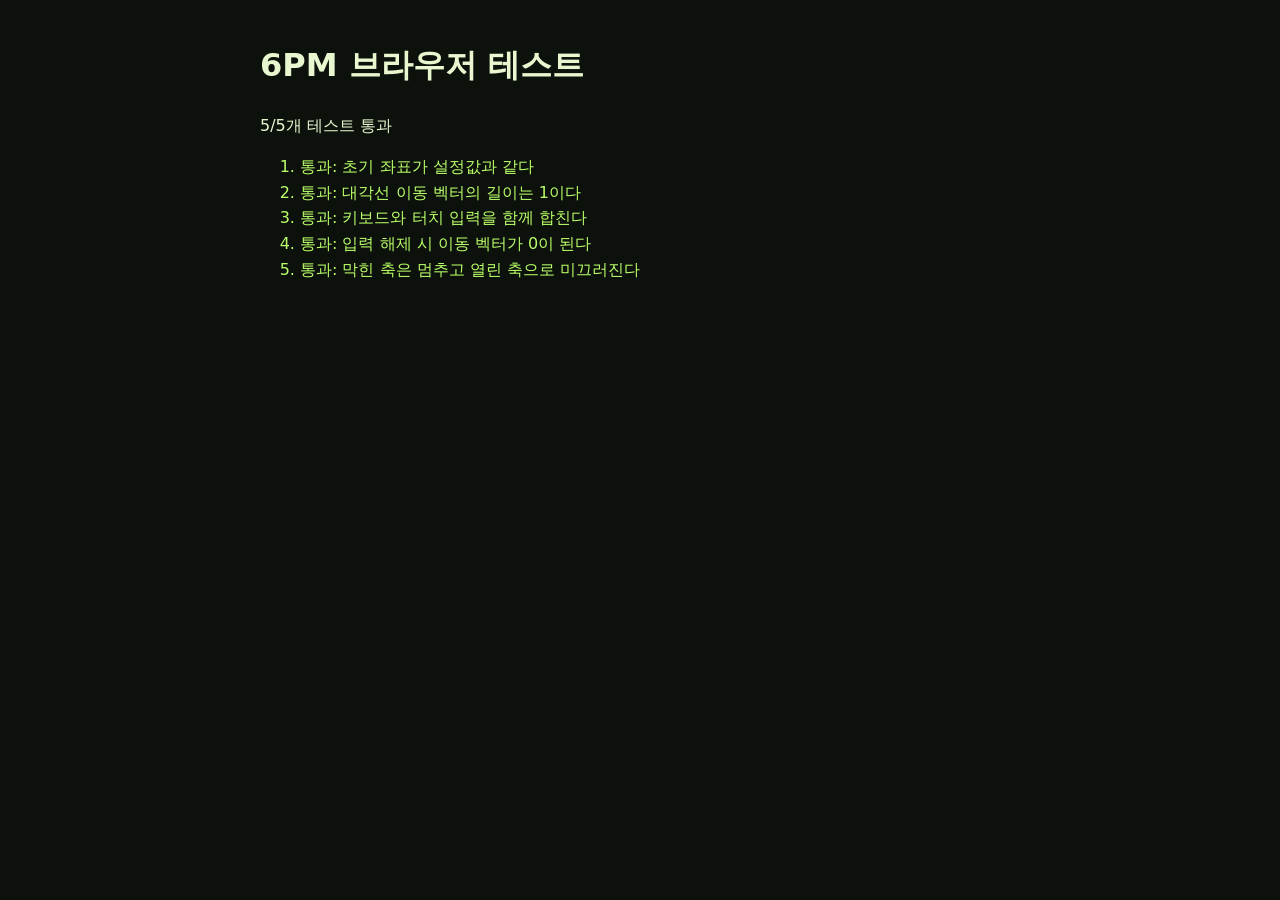
==== frontend/tests/index.html @ d51835c0 "feat: add responsive player movement prototype" ====
<!doctype html>
<html lang="ko">
  <head>
    <meta charset="UTF-8">
    <meta name="viewport" content="width=device-width, initial-scale=1">
    <title>6PM 브라우저 테스트</title>
    <link rel="icon" href="data:,">
    <style>
      body { max-width: 760px; margin: 40px auto; padding: 0 20px; color: #e9f7d0; background: #0d110b; font: 16px/1.6 system-ui, sans-serif; }
      .pass { color: #baff6a; }
      .fail { color: #ff8f8f; }
    </style>
  </head>
  <body>
    <h1>6PM 브라우저 테스트</h1>
    <p id="summary" role="status">테스트 실행 중…</p>
    <ol id="results"></ol>
    <script type="module" src="./game-state.test.js"></script>
  </body>
</html>
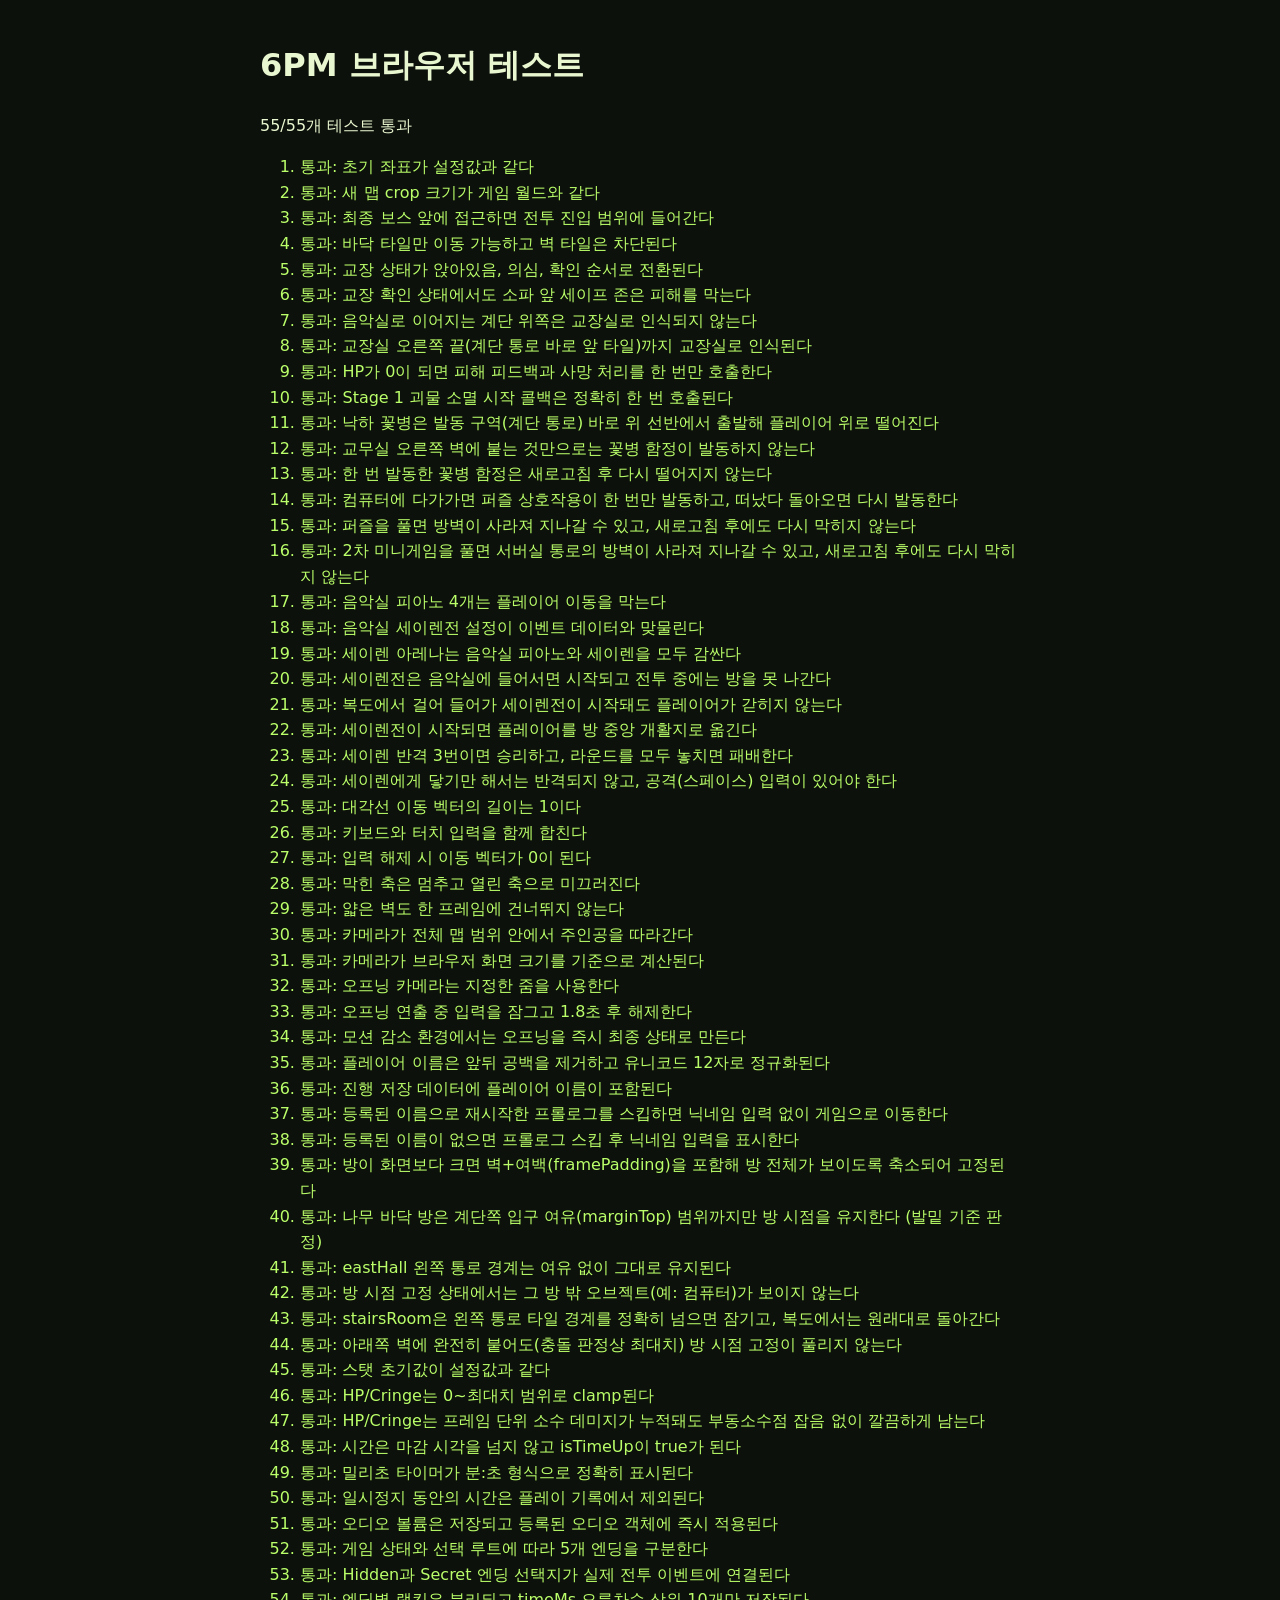
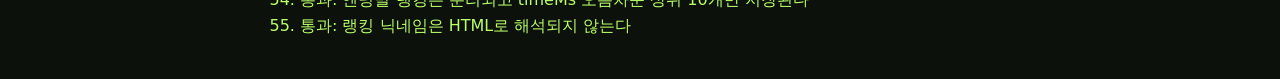
==== commit 195f0c5b: "fix: make final boss encounter reliably trigger" ====
--- a/frontend/tests/index.html
+++ b/frontend/tests/index.html
@@ -15,6 +15,6 @@
     <h1>6PM 브라우저 테스트</h1>
     <p id="summary" role="status">테스트 실행 중…</p>
     <ol id="results"></ol>
-    <script type="module" src="./game-state.test.js"></script>
+    <script type="module" src="./game-state.test.js?v=2"></script>
   </body>
 </html>
